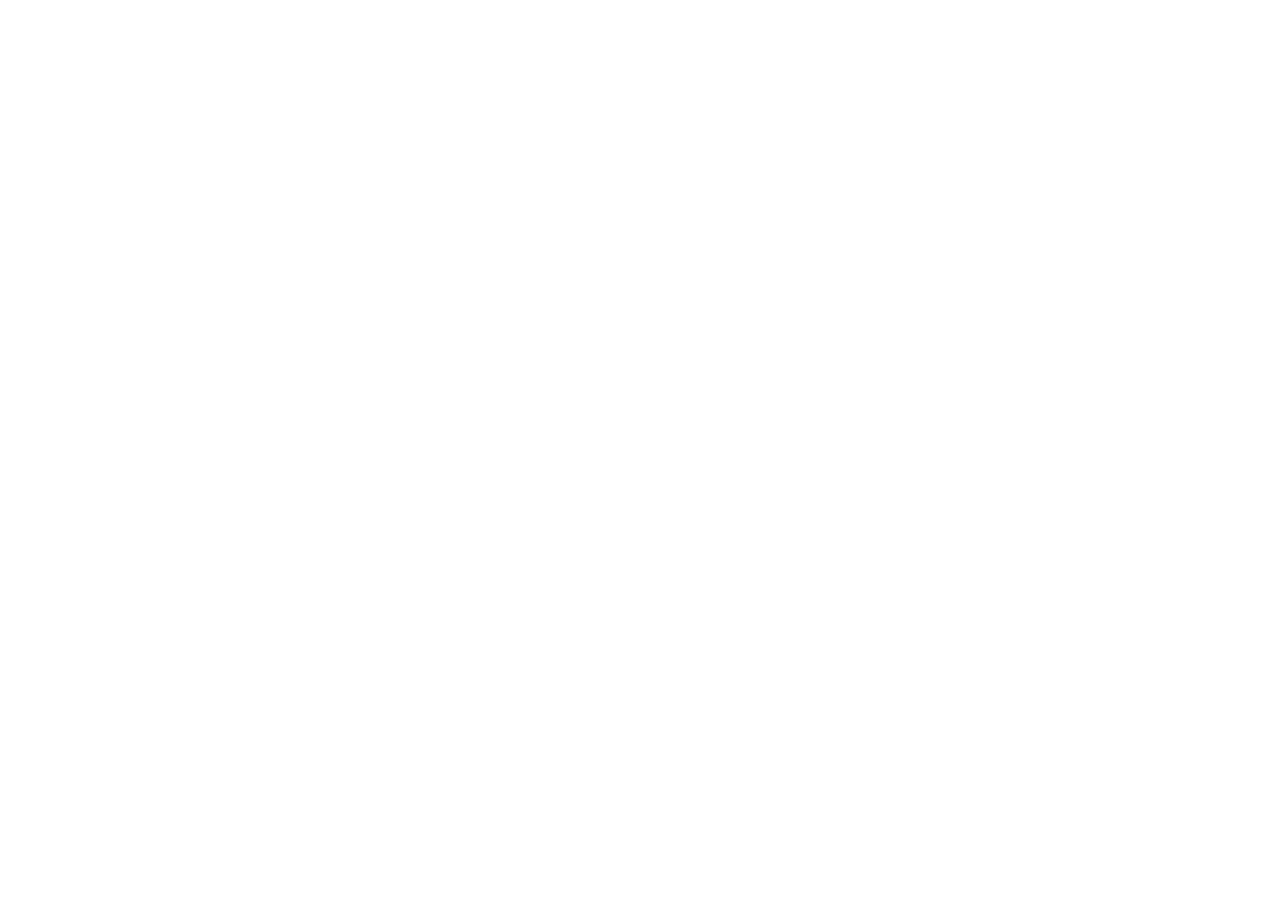
==== index.html @ 770f65cd "images upload" ====
<!doctype html>
<html lang="en">
  <head>
    <!-- Required meta tags -->
    <meta charset="utf-8">
    <meta name="viewport" content="width=device-width, initial-scale=1, shrink-to-fit=no">

    <!-- Bootstrap CSS -->
    <!-- <link rel="stylesheet" href="https://maxcdn.bootstrapcdn.com/bootstrap/4.0.0/css/bootstrap.min.css" integrity="sha384-Gn5384xqQ1aoWXA+058RXPxPg6fy4IWvTNh0E263XmFcJlSAwiGgFAW/dAiS6JXm" crossorigin="anonymous"> -->
    <link rel="stylesheet" href="./Bootstrap/css/bootstrap.css">
    <link rel="stylesheet" href="./style/login/login.css">

    <title>Dashboard</title>
  </head>
  <body>

  </body>
---- style/login/login.css ----
* {
  padding: 0px;
  margin: 0px;
}

.wrapper {
  background-image: url(../../images/reg-bg.jpg);
  max-width: 1280px;
  background-position: center;
  background-size: cover;
  width: 100vw;
  height: 100vh;
  position: relative;
  color: #fff;
}

.wrapper .layer {
  position: absolute;
  left: 0;
  right: 0;
  bottom: 0;
  top: 0;
  background-color: rgba(0, 0, 0, 0.5);
}

.wrapper .logo img {
  width: 150px;
  height: 80px;
}

.wrapper .form--wrapper {
  max-width: 300px;
  position: relative;
  z-index: 4;
  background-image: -webkit-gradient(linear, left top, left bottom, from(#000), to(#121212));
  background-image: linear-gradient(to bottom, #000, #121212);
}

.wrapper .form--wrapper .form--title {
  margin: 50px 0px;
}

.wrapper .form--wrapper .form-group::after {
  content: "";
  width: 100%;
  border-bottom: 2px solid #2dce50;
  position: absolute;
}

.wrapper .form--wrapper .form-group {
  position: relative;
  margin-bottom: 30px;
}

.wrapper .form--wrapper form {
  padding: 20px 0px;
  margin-bottom: 60px;
  position: relative;
}

.wrapper .form--wrapper form .form-control {
  border-radius: 0px;
  border: 0px;
  background-color: transparent;
  text-align: center;
  color: #fff;
}

.wrapper .form--wrapper form .form-control:focus {
  outline: 0px;
  -webkit-box-shadow: 0 0 0 0rem rgba(0, 123, 255, 0.25);
          box-shadow: 0 0 0 0rem rgba(0, 123, 255, 0.25);
}

.wrapper .form--wrapper form .have--account,
.wrapper .form--wrapper form .dont-have--account {
  position: absolute;
  bottom: 0;
  right: 0;
  font-size: .6rem;
}

.wrapper .form--wrapper form .have--account a,
.wrapper .form--wrapper form .dont-have--account a {
  color: #54da71;
}

.wrapper .form--wrapper .login--btn {
  position: absolute;
  bottom: 0px;
  left: 0px;
  width: 100%;
  padding: 0px;
  background-color: #0a0a0a;
}

.wrapper .form--wrapper .login--btn .btn {
  padding: 14px 0px;
  border: 0px;
  border-radius: 0px;
  background-color: transparent;
  -webkit-transition: all 0.5s;
  transition: all 0.5s;
  color: #fff;
}

.wrapper .form--wrapper .login--btn .btn:focus {
  outline: 0px;
  -webkit-box-shadow: 0 0rem;
          box-shadow: 0 0rem;
}

.wrapper .form--wrapper .login--btn .btn:hover {
  background-color: #222020;
}
/*# sourceMappingURL=login.css.map */
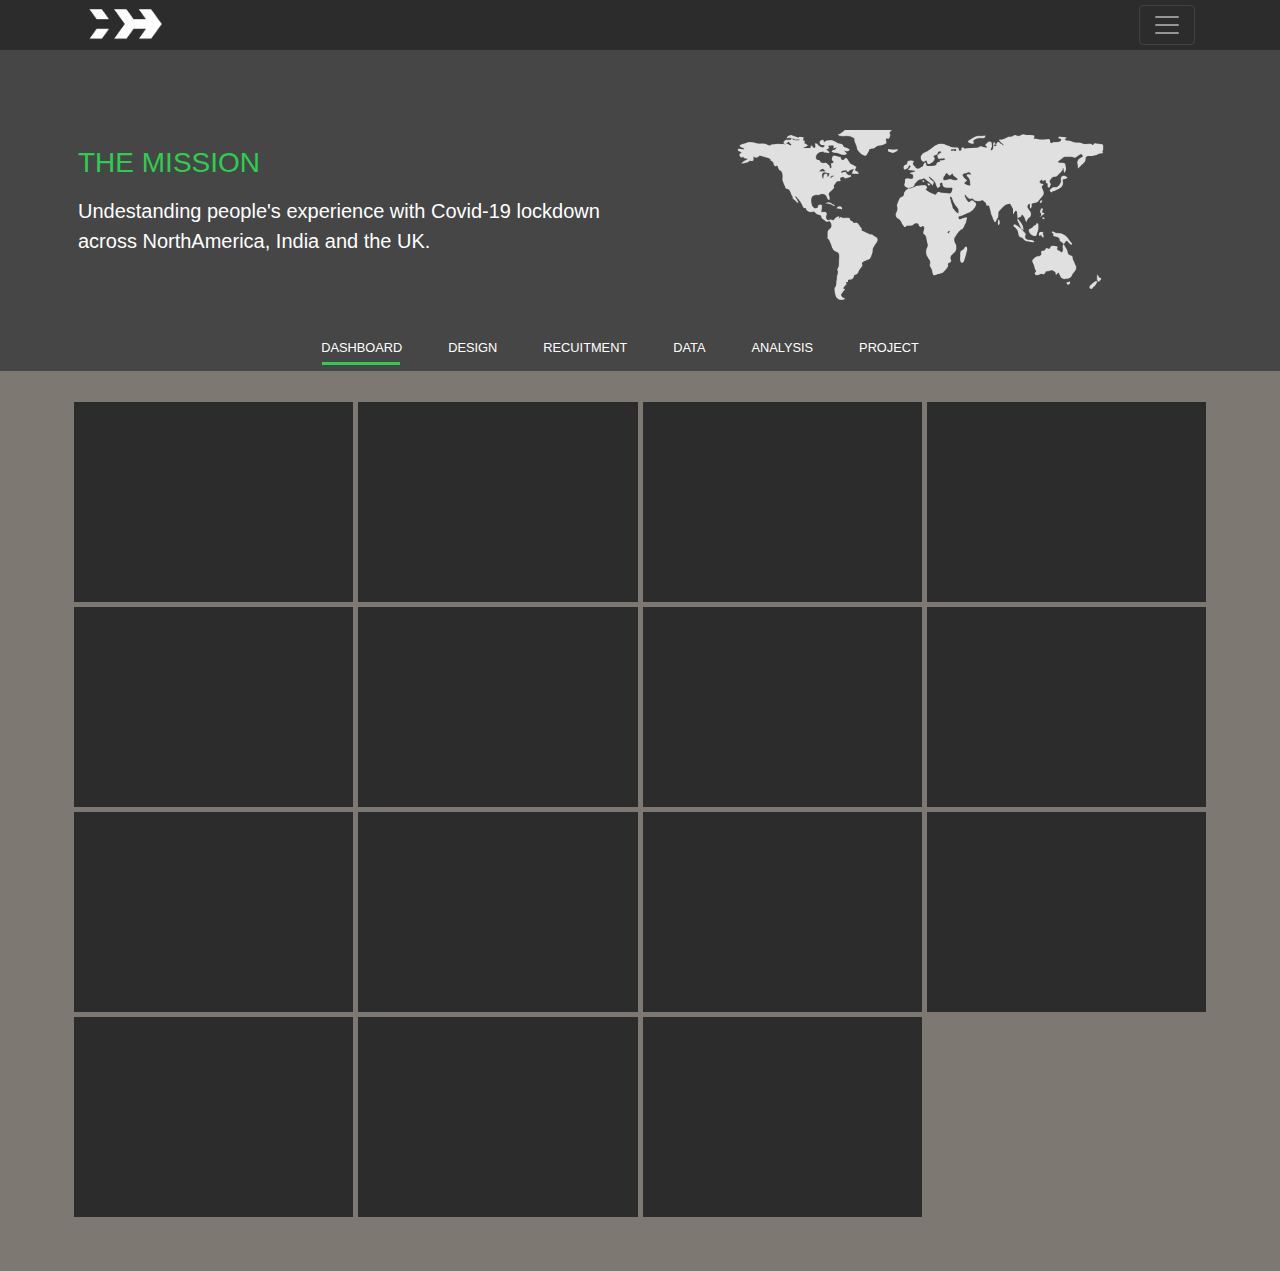
==== commit 7e816620: "recruitment code" ====
--- a/index.html
+++ b/index.html
@@ -6,12 +6,126 @@
     <meta name="viewport" content="width=device-width, initial-scale=1, shrink-to-fit=no">
 
     <!-- Bootstrap CSS -->
-    <!-- <link rel="stylesheet" href="https://maxcdn.bootstrapcdn.com/bootstrap/4.0.0/css/bootstrap.min.css" integrity="sha384-Gn5384xqQ1aoWXA+058RXPxPg6fy4IWvTNh0E263XmFcJlSAwiGgFAW/dAiS6JXm" crossorigin="anonymous"> -->
-    <link rel="stylesheet" href="./Bootstrap/css/bootstrap.css">
-    <link rel="stylesheet" href="./style/login/login.css">
+    <link rel="stylesheet" href="https://maxcdn.bootstrapcdn.com/bootstrap/4.0.0/css/bootstrap.min.css" integrity="sha384-Gn5384xqQ1aoWXA+058RXPxPg6fy4IWvTNh0E263XmFcJlSAwiGgFAW/dAiS6JXm" crossorigin="anonymous">
+    <link rel="stylesheet" href="./style/dashboard/index.css">
+    <link rel="./Bootstrap/css/bootstrap.css"></link>
 
     <title>Dashboard</title>
   </head>
   <body>
+   
+<header class="container-fluid p-0">
+ <div class="top-nav--box" >
+    <div class="container">
+    <nav class="navbar navbar-expand-none navbar-dark  p-0">
+  <a class="navbar-brand logo" href="#"><img src="./images/logo.png" alt=""></a>
+  <button class="navbar-toggler" type="button" data-toggle="collapse" data-target="#navbarNav" aria-controls="navbarNav" aria-expanded="false" aria-label="Toggle navigation">
+    <span class="navbar-toggler-icon"></span>
+  </button>
+  <div class=" collapse navbar-collapse" id="navbarNav">
+    <ul class="navbar-nav py-5 ">
+      <li class="nav-item">
+        <a class="nav-link  activ" href="index.html">DASHBOARD </a>
+      </li>
+      <li class="nav-item">
+        <a class="nav-link " href="design.html">DESIGN</a>
+      </li>
+      <li class="nav-item">
+        <a class="nav-link" href="Recruitment.html">RECUITMENT</a>
+      </li>
+      <li class="nav-item">
+        <a class="nav-link " href="#">DATA</a>
+      </li>
+      <li class="nav-item">
+        <a class="nav-link " href="#">ANALYSIS</a>
+      </li>
+      <li class="nav-item">
+        <a class="nav-link " href="project.html">PROJECTS</a>
+      </li>
+    </ul>
+  </div>
+</nav>
+  </div>
+ </div>
+<!-- End top nav -->
+<section class="head-content">
+  <div class="container">
+    <div class=" content row px-2">
+      <div class="col-12 col-md-6 py-md-3 px-md-0">
+        <h3 class="">THE MISSION</h3>
+        <p class="pt-2 lead px-md-0">Undestanding people's experience with Covid-19 lockdown across NorthAmerica, India and the UK.</p>
 
+      </div>
+      <div class=" head-content-image col-12 col-md-6 py-md-3">
+        <!-- head-content-image -->
+        
+      </div>
+    </div>
+    
+ <div class="container second--nav">
+   <div class="row justify-content-center pt-4">
+      <nav class="navbar navbar-expand navbar-dark d-none d-sm-block" >
+  <div class="collapse navbar-collapse" id="navbarNav">
+    <ul class="navbar-nav main__nav" >
+      <li class="nav-item  ">
+        <a class="nav-link current" href="index.html">DASHBOARD </a>
+      </li>
+      <li class="nav-item ">
+        <a class="nav-link " href="design.html">DESIGN</a>
+      </li>
+      <li class="nav-item">
+        <a class="nav-link" href="Recruitment.html">RECUITMENT</a>
+      </li>
+      <li class="nav-item">
+        <a class="nav-link " href="#">DATA</a>
+      </li>
+      <li class="nav-item">
+        <a class="nav-link " href="#">ANALYSIS</a>
+      </li>
+       <li class="nav-item">
+        <a class="nav-link " href="project.html">PROJECT</a>
+      </li>
+    </ul>
+  </div>
+</nav>
+   </div>
+ </div>
+ </div>
+</section>
+ 
+</header>
+
+<!-- gallery -->
+<section class="gallery--container py-3">
+
+        <div class="gallery container mx-auto px-1">
+            <div class="el1 el">
+              <div></div>
+            </div>
+            <div class="el2 el"></div>
+            <div class="el3 el"></div>
+            <div class="el4 el"></div>
+            <div class="el5 el"></div>
+            <div class="el6 el"></div>
+            <div class="el7 el"></div>
+            <div class="el8 el"></div>
+            <div class="el2 el"></div>
+            <div class="el3 el"></div>
+            <div class="el4 el"></div>
+            <div class="el5 el"></div>
+            <div class="el6 el"></div>
+            <div class="el7 el"></div>
+            <div class="el8 el"></div>
+        </div>
+   
+
+</section>
+<!-- gallery -->
+
+<script src="https://code.jquery.com/jquery-3.5.1.slim.min.js" integrity="sha384-DfXdz2htPH0lsSSs5nCTpuj/zy4C+OGpamoFVy38MVBnE+IbbVYUew+OrCXaRkfj" crossorigin="anonymous"></script>
+<script src="https://cdn.jsdelivr.net/npm/popper.js@1.16.0/dist/umd/popper.min.js" integrity="sha384-Q6E9RHvbIyZFJoft+2mJbHaEWldlvI9IOYy5n3zV9zzTtmI3UksdQRVvoxMfooAo" crossorigin="anonymous"></script>
+<script src="https://stackpath.bootstrapcdn.com/bootstrap/4.5.0/js/bootstrap.min.js" integrity="sha384-OgVRvuATP1z7JjHLkuOU7Xw704+h835Lr+6QL9UvYjZE3Ipu6Tp75j7Bh/kR0JKI" crossorigin="anonymous"></script>
+<script src="./Bootstrap/js/bootstrap.js"></script>
+<script src="./script/jquery.js"></script>
+ <script src="./script/action.js"></script>  
   </body>--- a/style/dashboard/index.css
+++ b/style/dashboard/index.css
@@ -0,0 +1,175 @@
+* {
+  padding: 0px;
+  margin: 0px;
+}
+
+body {
+  background-color: #5f5f5f;
+}
+
+header .top-nav--box {
+  background-color: #2c2c2c;
+}
+
+header .logo img {
+  width: 80px;
+  height: 40px;
+}
+
+header .navbar-nav .nav-link {
+  text-align: center;
+}
+
+.nav-item {
+  position: relative;
+}
+
+.activ::after {
+  content: "";
+  position: absolute;
+  width: 15%;
+  border-bottom: 3px solid #2dce50;
+  left: 50%;
+  -webkit-transform: translateX(-50%);
+          transform: translateX(-50%);
+  right: 5px;
+  bottom: -2px;
+}
+
+.navbar-dark .navbar-nav .nav-link {
+  color: #fff;
+}
+
+.head-content {
+  width: 100%;
+  background-color: #464646;
+}
+
+.head-content .content {
+  padding-top: 80px;
+}
+
+@media (max-width: 568px) {
+  .head-content .content {
+    padding-top: 50px;
+  }
+}
+
+.head-content .content h3 {
+  color: #2dce50;
+}
+
+.head-content .content p {
+  color: #fff;
+}
+
+.head-content .head-content-image {
+  height: 170px;
+  background-image: url(../../images/map.png);
+  background-position: center;
+  background-size: 100%;
+  background-repeat: no-repeat;
+}
+
+@media (max-width: 767px) {
+  .head-content .head-content-image {
+    background-size: 60%;
+  }
+}
+
+@media (min-width: 993px) {
+  .head-content .head-content-image {
+    background-size: 70%;
+  }
+}
+
+.head-content .second--nav .nav-link {
+  line-height: 25px;
+  padding: 3px;
+  margin-right: 40px;
+  font-size: .8rem;
+  position: relative;
+}
+
+@media (max-width: 768px) {
+  .head-content .second--nav .nav-link {
+    margin-right: 20px;
+  }
+}
+
+.head-content .second--nav .nav-link:hover {
+  color: #2dce50;
+}
+
+.current::after {
+  content: "";
+  position: absolute;
+  width: 90%;
+  border-bottom: 3px solid #2dce50;
+  right: 5px;
+  bottom: -2px;
+}
+
+.gallery--container {
+  width: 100vw;
+  min-height: 100vh;
+  display: -webkit-box;
+  display: -ms-flexbox;
+  display: flex;
+  background-color: #7e7873;
+}
+
+.gallery {
+  width: 100%;
+  margin: 15px 0px;
+  display: -ms-grid;
+  display: grid;
+  -ms-grid-columns: (1fr)[4];
+      grid-template-columns: repeat(4, 1fr);
+  grid-gap: 5px;
+  grid-auto-rows: minmax(150px, 200px);
+}
+
+@media (max-width: 992px) {
+  .gallery {
+    -ms-grid-columns: (1fr)[4];
+        grid-template-columns: repeat(4, 1fr);
+  }
+}
+
+@media (max-width: 768px) {
+  .gallery {
+    -ms-grid-columns: (1fr)[3];
+        grid-template-columns: repeat(3, 1fr);
+  }
+}
+
+@media (max-width: 576px) {
+  .gallery {
+    -ms-grid-columns: (1fr)[2];
+        grid-template-columns: repeat(2, 1fr);
+  }
+}
+
+@media (max-width: 492px) {
+  .gallery {
+    -ms-grid-columns: 1fr;
+        grid-template-columns: 1fr;
+    grid-gap: 2px;
+  }
+}
+
+.el {
+  background-color: #2c2c2c;
+  -webkit-transition: all .5s;
+  transition: all .5s;
+  -webkit-transform: scale(1);
+          transform: scale(1);
+  position: relative;
+}
+
+.el:hover {
+  -webkit-transform: scale(0.95);
+          transform: scale(0.95);
+}
+/*# sourceMappingURL=index.css.map */